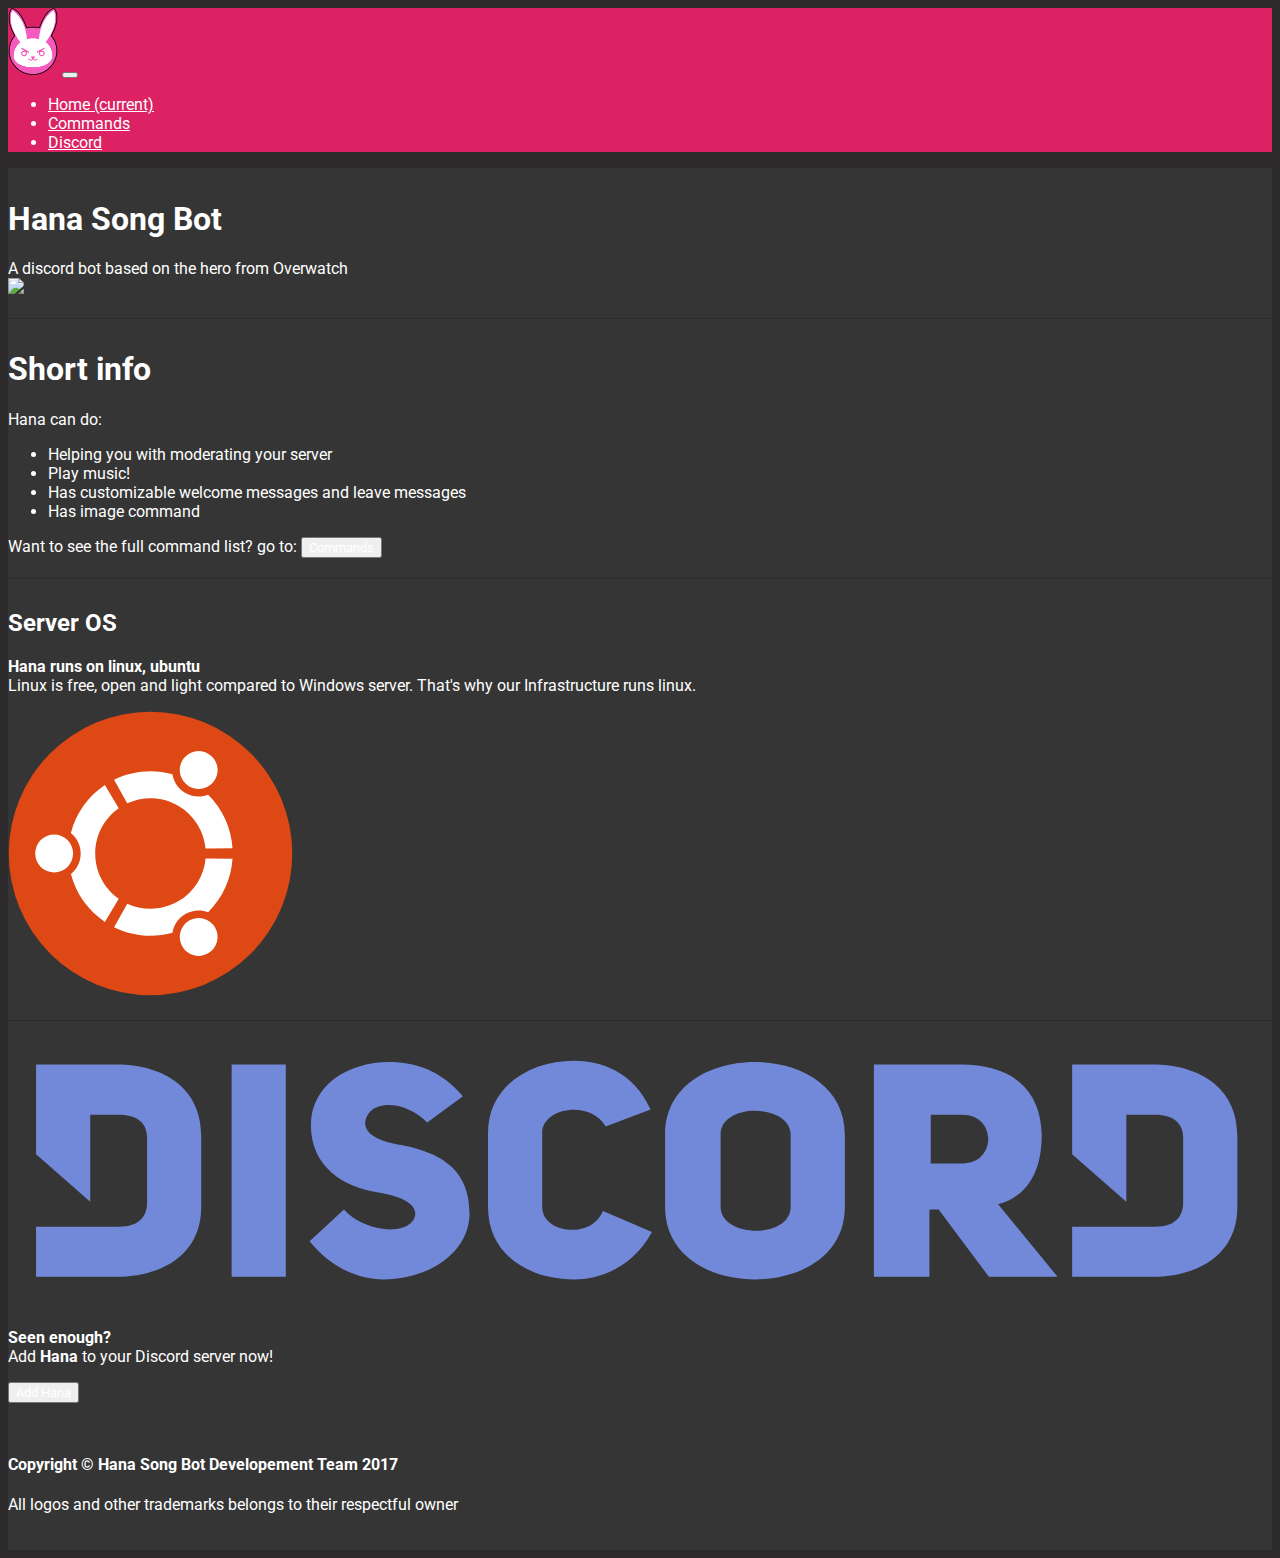
==== index.html @ 227a1fec "upload project" ====
<!DOCTYPE html>

<html lang="en">
<head>
    <title>Hana Song Bot</title>
    <meta name="viewport" content="width=device-width, initial-scale=1.0">
    <!-- Meta Data -->
    <meta name="theme-color" content="#2196F3">
    <meta content="assets/dva.jpg" property="og:image" />
    <link rel="icon" type="image/x-icon" href="assets/images/favicon.ico">
    <meta content="Hana Song Bot" property="og:title" />
    <meta content="Hana Song Bot website" property="og:description" />
    <meta name="revisit-after" content="2 days">
    <meta name="keywords" content=" Twitter, Developer, Github">
    <meta charset="UTF-8">

    <!-- CSS/JS stuff -->
    <link rel="stylesheet" href="https://maxcdn.bootstrapcdn.com/bootstrap/4.0.0-beta.2/css/bootstrap.min.css"
          integrity="sha384-PsH8R72JQ3SOdhVi3uxftmaW6Vc51MKb0q5P2rRUpPvrszuE4W1povHYgTpBfshb" crossorigin="anonymous">

    <link rel="stylesheet" href="assets/css/index.css">
    <script src="https://code.jquery.com/jquery-3.2.1.slim.min.js"
            integrity="sha384-KJ3o2DKtIkvYIK3UENzmM7KCkRr/rE9/Qpg6aAZGJwFDMVNA/GpGFF93hXpG5KkN"
            crossorigin="anonymous"></script>
    <script src="https://cdnjs.cloudflare.com/ajax/libs/popper.js/1.12.3/umd/popper.min.js"
            integrity="sha384-vFJXuSJphROIrBnz7yo7oB41mKfc8JzQZiCq4NCceLEaO4IHwicKwpJf9c9IpFgh"
            crossorigin="anonymous"></script>
    <script src="https://maxcdn.bootstrapcdn.com/bootstrap/4.0.0-beta.2/js/bootstrap.min.js"
            integrity="sha384-alpBpkh1PFOepccYVYDB4do5UnbKysX5WZXm3XxPqe5iKTfUKjNkCk9SaVuEZflJ"
            crossorigin="anonymous"></script>
</head>

<body body="body">
<div class="shadow">
<nav class="navbar navbar-expand-lg navbar-light" style="background-color: #dc2263; color: white;">
    <a class="navbar-brand" href="#"><img src="assets/img/logo.png" class="menulogo" alt=""></a>
    <button class="navbar-toggler" type="button" data-toggle="collapse" data-target="#navbarSupportedContent"
            aria-controls="navbarSupportedContent" aria-expanded="false" aria-label="Toggle navigation">
        <span class="navbar-toggler-icon"></span>
    </button>


    <div class="collapse navbar-collapse" id="navbarSupportedContent">
        <ul class="navbar-nav mr-auto">
            <li class="nav-item active">
                <a class="nav-link" href="#">Home <span class="sr-only">(current)</span></a>
            </li>
            <li class="nav-item">
                <a class="nav-link" href="commands/">Commands</a>
            </li>
            <li class="nav-item">
                <a class="nav-link" href="discord/">Discord</a>
            </li>


        </ul>
    </div>
</nav>
</div>
<article>
    <div class="card">
        <div class="container">
            <div class="w-75 p-3">
                <h1 class="title">Hana Song Bot</h1>
                <h class="subtitle">A discord bot based on the hero from Overwatch</h>

            </div>

            <img class="img-fluid" src="https://emily.is-going-to.space/8a38c0.gif">

        </div>

    </div>
</article>
<article>
    <div class="card">
        <div class="container">
            <div class="w-75 p-3">
                <h1 class="title">Short info</h1>
                <p>
                Hana can do:
                </p>
                <ul>
                    <li>Helping you with moderating your server</li>
                    <li>Play music!</li>
                    <li>Has customizable welcome messages and leave messages </li>
                    <li>Has image command</li>
                </ul>
                Want to see the full command list? go to:
                <a target="_blank"
                   href="commands/">
                    <button type="button" class="btn btn-dark">Commands</button>
                </a>


            </div>


        </div>

    </div>
</article>
<article>
    <div class="card">
    <div class="container">
        <div class="w-75 p-3">
                <h2>Server OS</h2>
            <p>
                <strong>Hana runs on linux, ubuntu</strong><br>
                Linux is free, open and light compared to Windows server. That's why our Infrastructure runs linux.
            </p>
            <a target="_blank" href="https://www.ubuntu.com/download/server"><img class="rounded mx-auto d-block"src="assets/img/Logo-ubuntu_cof-orange-hex.svg" alt=""></a>

        </div>
    </div>
    </div>
</article>
<article>
    <div class="card">
        <div class="container">
            <div class="w-75 p-3">
                <img src="assets/img/discord/Discord_logo.svg" alt="" class="img-fluid">
                <p>
                    <strong>Seen enough?</strong><br>
                    Add <strong>Hana</strong> to your Discord server now!
                </p>
                <a target="_blank"
                   href="https://discordapp.com/api/oauth2/authorize?client_id=288967829469003777&permissions=0&scope=bot">
                    <button type="button" class="btn btn-dark">Add Hana</button>
                </a>

            </div>
        </div>
    </div>
</article>
</body>

<footer>
    <div class="card">
        <div class="w-100 p-3">
        <h4 class="text-center">Copyright © Hana Song Bot Developement Team 2017 </h4>
            <p class="text-center">
                All logos and other trademarks belongs to their respectful owner
            </p>
        </div>
    </div>

</footer>
</html>
---- assets/css/index.css ----
@import url('https://fonts.googleapis.com/css?family=Handlee');
@import url('https://fonts.googleapis.com/css?family=Roboto');

@font-face { font-family: "Overwatch"; src: url("http://us.battle.net/forums/static/fonts/bignoodletoo/bignoodletoo.woff") format('woff'); }

body{
    background-color: #2c2a2b;

}
* {
    font-family: roboto, r, serif;
    color: white;
}
.shadow{

}
.menulogo{
    max-width: 50px;
}

.card {
    background: rgba(56, 56, 56, 0.8); !important;
    padding-top: 10px;
    padding-bottom: 20px;

}
.docnavbar{
    width: 400px;
}
article{
    margin-top: 1px;

}
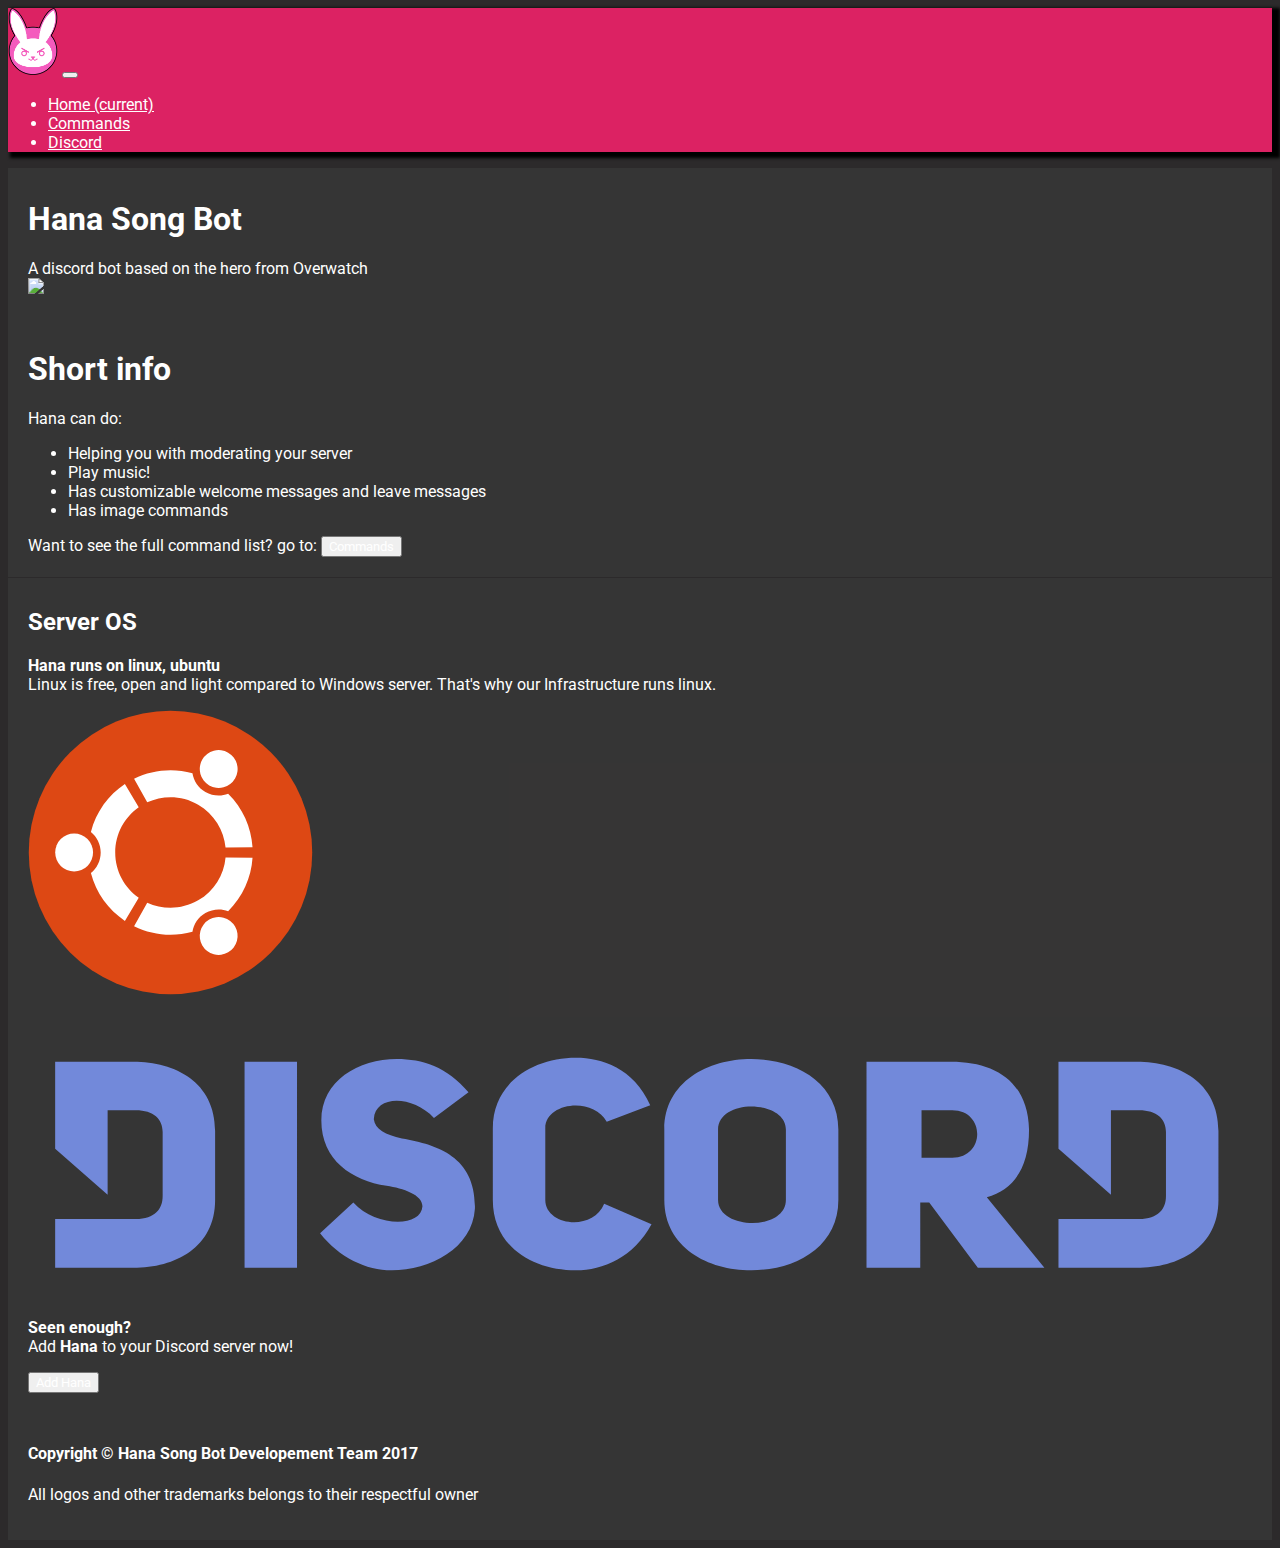
==== commit ee13b05b: "minor fixing" ====
--- a/index.html
+++ b/index.html
@@ -6,12 +6,12 @@
     <meta name="viewport" content="width=device-width, initial-scale=1.0">
     <!-- Meta Data -->
     <meta name="theme-color" content="#2196F3">
-    <meta content="assets/dva.jpg" property="og:image" />
+    <meta content="../assets/dva.jpg" property="og:image" />
     <link rel="icon" type="image/x-icon" href="assets/images/favicon.ico">
     <meta content="Hana Song Bot" property="og:title" />
     <meta content="Hana Song Bot website" property="og:description" />
     <meta name="revisit-after" content="2 days">
-    <meta name="keywords" content=" Twitter, Developer, Github">
+    <meta name="keywords" content="discord, bot, discord bot">
     <meta charset="UTF-8">
 
     <!-- CSS/JS stuff -->
@@ -30,7 +30,7 @@
             crossorigin="anonymous"></script>
 </head>
 
-<body body="body">
+<body>
 <div class="shadow">
 <nav class="navbar navbar-expand-lg navbar-light" style="background-color: #dc2263; color: white;">
     <a class="navbar-brand" href="#"><img src="assets/img/logo.png" class="menulogo" alt=""></a>
@@ -84,7 +84,7 @@
                     <li>Helping you with moderating your server</li>
                     <li>Play music!</li>
                     <li>Has customizable welcome messages and leave messages </li>
-                    <li>Has image command</li>
+                    <li>Has image commands</li>
                 </ul>
                 Want to see the full command list? go to:
                 <a target="_blank"
@@ -109,7 +109,9 @@
                 <strong>Hana runs on linux, ubuntu</strong><br>
                 Linux is free, open and light compared to Windows server. That's why our Infrastructure runs linux.
             </p>
-            <a target="_blank" href="https://www.ubuntu.com/download/server"><img class="rounded mx-auto d-block"src="assets/img/Logo-ubuntu_cof-orange-hex.svg" alt=""></a>
+            <a target="_blank" href="https://www.ubuntu.com/download/server">
+                <img class="rounded mx-auto d-block"src="assets/img/Logo-ubuntu_cof-orange-hex.svg" alt="">
+            </a>
 
         </div>
     </div>
@@ -133,19 +135,18 @@
         </div>
     </div>
 </article>
-</body>
-
 <footer>
     <div class="card">
         <div class="w-100 p-3">
-        <h4 class="text-center">Copyright © Hana Song Bot Developement Team 2017 </h4>
+            <h4 class="text-center">Copyright © Hana Song Bot Developement Team 2017 </h4>
             <p class="text-center">
                 All logos and other trademarks belongs to their respectful owner
             </p>
         </div>
     </div>
+</footer>
+</body>
 
-</footer>
 </html>
 
 
--- a/assets/css/index.css
+++ b/assets/css/index.css
@@ -12,7 +12,7 @@
     color: white;
 }
 .shadow{
-
+    box-shadow: 5px 3px 3px 3px #000000;
 }
 .menulogo{
     max-width: 50px;
@@ -20,14 +20,18 @@
 
 .card {
     background: rgba(56, 56, 56, 0.8); !important;
-    padding-top: 10px;
-    padding-bottom: 20px;
+    padding: 10px 20px 20px;
+}
 
-}
 .docnavbar{
     width: 400px;
 }
 article{
-    margin-top: 1px;
+    margin-top: 0.5px;
+
+}
+.docCard{
+    width: 600px;
+    height: auto;
 
 }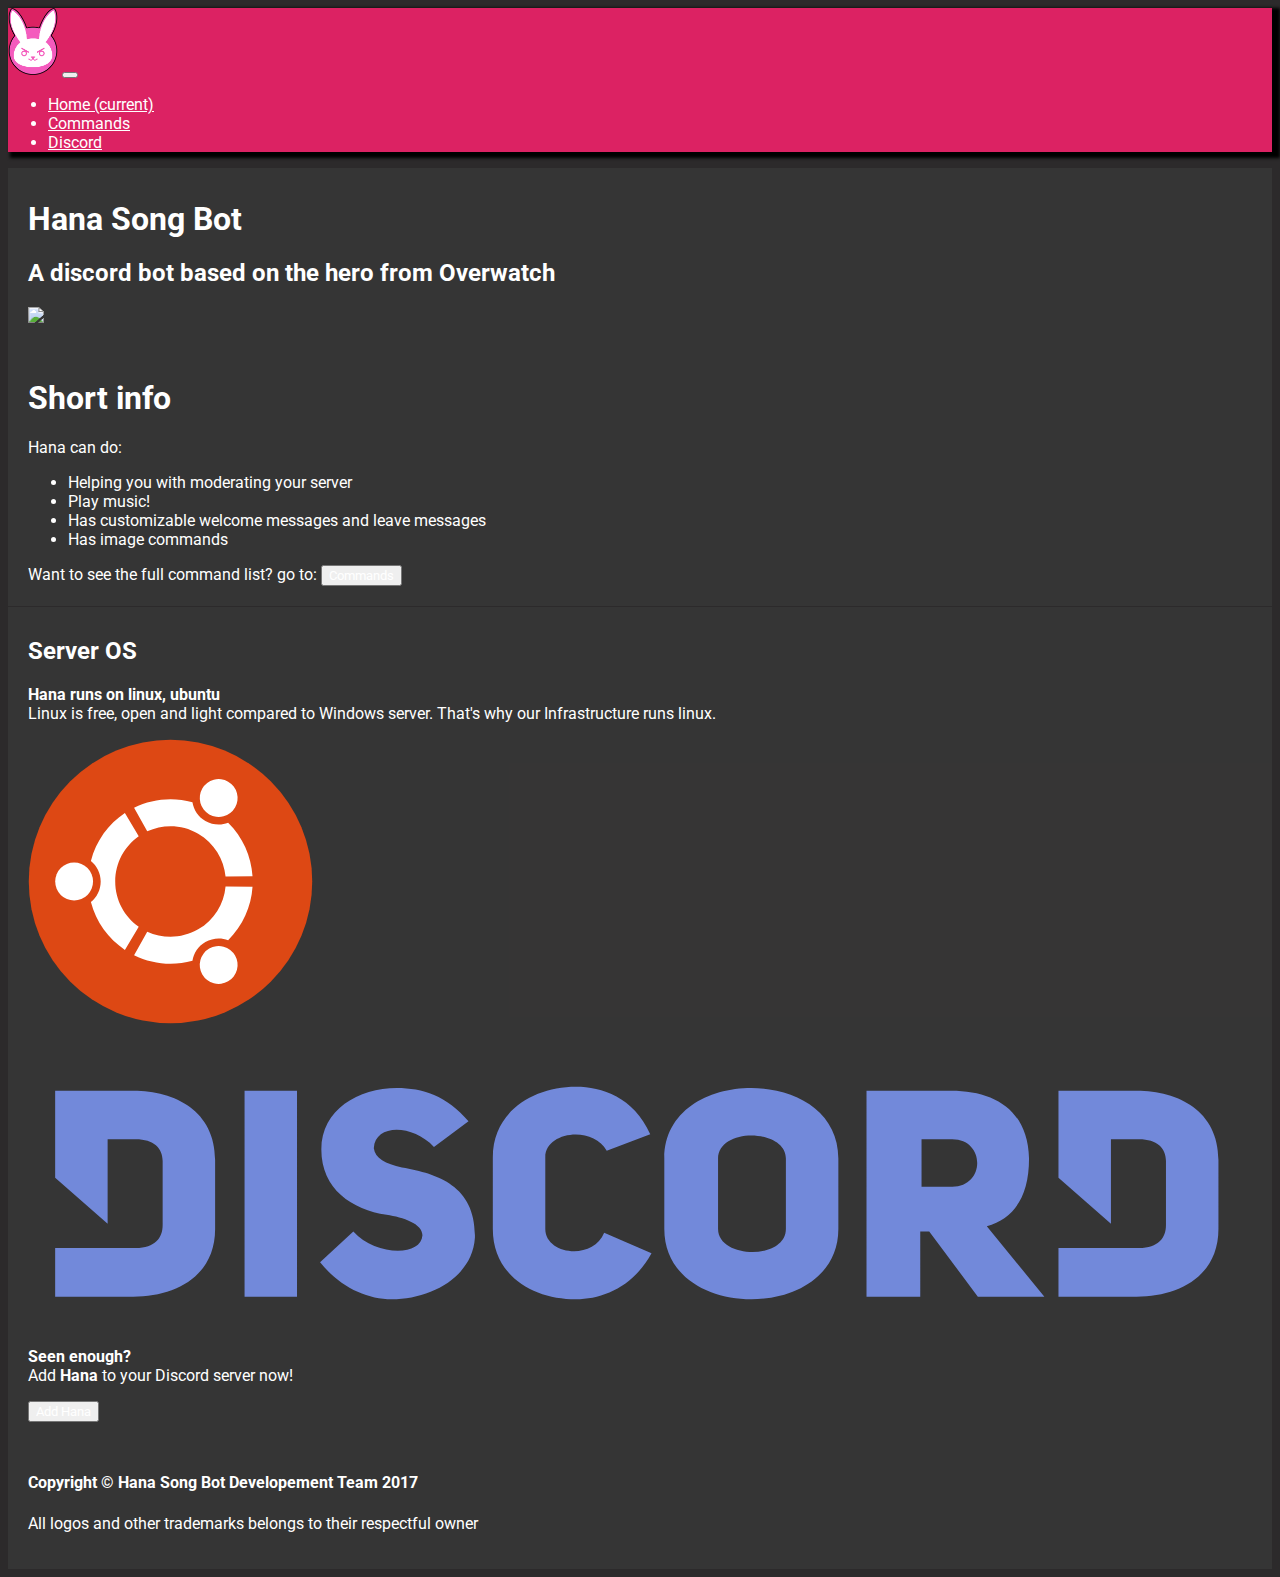
==== commit 47fb5c4d: "stufff" ====
--- a/index.html
+++ b/index.html
@@ -46,7 +46,7 @@
                 <a class="nav-link" href="#">Home <span class="sr-only">(current)</span></a>
             </li>
             <li class="nav-item">
-                <a class="nav-link" href="commands/">Commands</a>
+                <a class="nav-link" href="documentation/">Commands</a>
             </li>
             <li class="nav-item">
                 <a class="nav-link" href="discord/">Discord</a>
@@ -62,7 +62,7 @@
         <div class="container">
             <div class="w-75 p-3">
                 <h1 class="title">Hana Song Bot</h1>
-                <h class="subtitle">A discord bot based on the hero from Overwatch</h>
+                <h2 class="subtitle">A discord bot based on the hero from Overwatch</h2>
 
             </div>
 
@@ -88,7 +88,7 @@
                 </ul>
                 Want to see the full command list? go to:
                 <a target="_blank"
-                   href="commands/">
+                   href="documentation/">
                     <button type="button" class="btn btn-dark">Commands</button>
                 </a>
 
